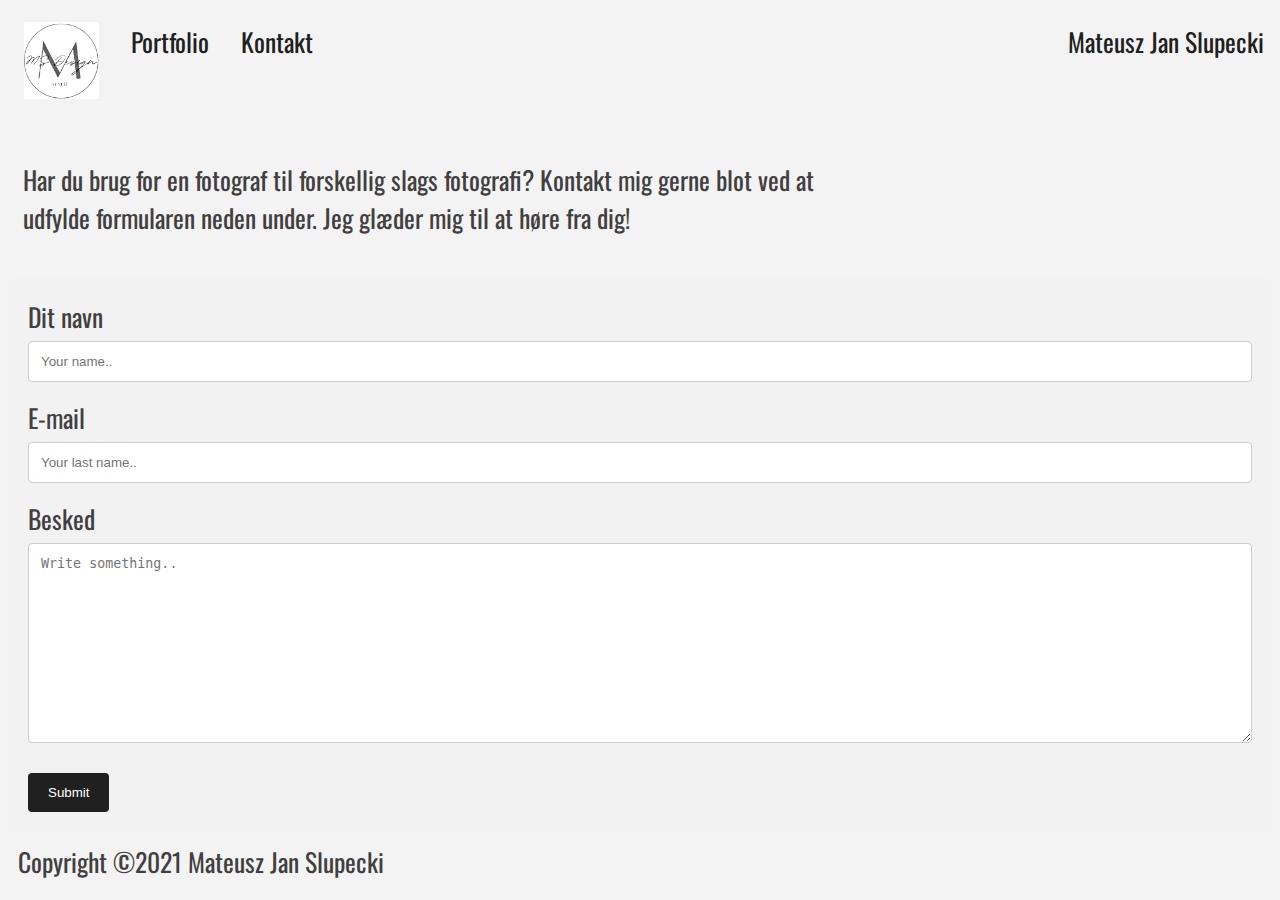
==== kontakt.html @ c122fa90 "asd" ====
<!DOCTYPE html>
<html>

<head>
    <link rel="stylesheet" href="css/layout.css">
    <link rel="stylesheet" href="css/styles.css">
    <link rel="stylesheet" href="css/hr.css">
    <link rel="stylesheet" href="css/contact_form.css">
    <title>Kontakt</title>
    <link rel="preconnect" href="https://fonts.googleapis.com">
    <link rel="preconnect" href="https://fonts.gstatic.com" crossorigin>
    <link href="https://fonts.googleapis.com/css2?family=Oswald:wght@200&display=swap" rel="stylesheet">
</head>

<body>
    <div class="topnav">
        <a href="index.html"><img src="img/logo.jpg"></a>
        <a href="portfolio.html">Portfolio</a>
        <a class="active" href="kontakt.html">Kontakt</a>
        <div style='position:absolute;right:0;'>
            <a>Mateusz Jan Slupecki</a>
        </div>
    </div>
    <div class="row">
        <div class="col-8 col-s-8">
            <p>
                Har du brug for en fotograf til forskellig slags fotografi? Kontakt mig gerne blot ved at udfylde formularen neden under. Jeg glæder mig til at høre fra dig!
            </p>
        </div>
    </div>

    <div class="row">
        <!-- https://www.w3schools.com/howto/howto_css_contact_form.asp -->
        <div class="container">
            <form action="">

                <label for="fname">Dit navn</label>
                <input type="text" id="fname" name="firstname" placeholder="Your name..">

                <label for="lname">E-mail</label>
                <input type="text" id="lname" name="lastname" placeholder="Your last name..">

                <label for="subject">Besked</label>
                <textarea id="subject" name="subject" placeholder="Write something.." style="height:200px"></textarea>

                <input type="submit" value="Submit">

            </form>
        </div>
    </div>
    <footer>Copyright ©2021 Mateusz Jan Slupecki
    </footer>
</body>

</html>
---- css/layout.css ----
/* https://www.w3schools.com/css/css_rwd_mediaqueries.asp */


/* https://www.w3schools.com/css/tryit.asp?filename=tryresponsive_col-s */

* {
    box-sizing: border-box;
}

.row::after {
    content: "";
    clear: both;
    display: table;
}

[class*="col-"] {
    float: left;
    padding: 15px;
}


/* For mobile phones: */

[class*="col-"] {
    width: 100%;
}

@media only screen and (min-width: 1099px) {
    /* For tablets: */
    .col-s-1 {
        width: 8.33%;
    }
    .col-s-2 {
        width: 16.66%;
    }
    .col-s-3 {
        width: 25%;
    }
    .col-s-4 {
        width: 33.33%;
    }
    .col-s-5 {
        width: 41.66%;
    }
    .col-s-6 {
        width: 50%;
    }
    .col-s-7 {
        width: 58.33%;
    }
    .col-s-8 {
        width: 66.66%;
    }
    .col-s-9 {
        width: 75%;
    }
    .col-s-10 {
        width: 83.33%;
    }
    .col-s-11 {
        width: 91.66%;
    }
    .col-s-12 {
        width: 100%;
    }
}

@media only screen and (min-width: 1100px) {
    /* For desktop: */
    .col-1 {
        width: 8.33%;
    }
    .col-2 {
        width: 16.66%;
    }
    .col-3 {
        width: 25%;
    }
    .col-4 {
        width: 33.33%;
    }
    .col-5 {
        width: 41.66%;
    }
    .col-6 {
        width: 50%;
    }
    .col-7 {
        width: 58.33%;
    }
    .col-8 {
        width: 66.66%;
    }
    .col-9 {
        width: 75%;
    }
    .col-10 {
        width: 83.33%;
    }
    .col-11 {
        width: 91.66%;
    }
    .col-12 {
        width: 100%;
    }
}
---- css/styles.css ----
body {
            background-color: #f3f3f3;
            color: #413f3f;
            font-family: 'Oswald', sans-serif;
            font-size: 2vw;
        }

        img {
            max-width: 100%;
            height: auto;
        }

        header {
            padding: 30px;
            text-align: center;
        }

        .topnav {
            overflow: hidden;
        }

        .topnav img {
            height: 3em;
        }

        .topnavn .name {
            float: right;
        }

        a {
            text-decoration: none;
            color: #202020;
            transition: 0.7s;
        }

        a:visited {
            text-decoration: none;
        }

        .topnav a {
            float: left;
            text-align: center;
            padding: 14px 16px;
            text-decoration: none;
        }

        .topnav a:hover {
            color: #807f7f;
        }

        .topnav a.active {
            color: #202020;
        }

        footer {
            padding: 10px;
            text-align: left;
        }
---- css/hr.css ----
/* https://ricardometring.com/horizontal-separator-html-css
 */
hr {
  margin: 13px 0;
}

.hr1 {
  border: 0;
  border-top: 1px solid #CCC;
}

.hr2 {
  border: 0;
  border-top: 1px dashed #CCC;
}

.hr3 {
  border: 0;
  height: 2px;
  background-image: linear-gradient(to right, transparent, #CCC, transparent);  
}

.hr4 {
  border: 0;
  border-top: 1px dashed #CCC;
  border-bottom: 2px solid #CCC;
  height: 3px;
}

.hr5 {
  border: 0;
  border-top: medium double #CCC;
  height: 1px;
  overflow: visible;
  padding: 0;
  color: #CCC;
  text-align: center;
}

.hr5::after {
  content: "¶";
  display: inline-block;
  position: relative;
  top: -0.7em;
  font-size: 1.4em;
  padding: 0 0.3em;
  background: white;
}
---- css/contact_form.css ----
/* Style inputs with type="text", select elements and textareas */
input[type=text], select, textarea {
  width: 100%; /* Full width */
  padding: 12px; /* Some padding */ 
  border: 1px solid #ccc; /* Gray border */
  border-radius: 4px; /* Rounded borders */
  box-sizing: border-box; /* Make sure that padding and width stays in place */
  margin-top: 6px; /* Add a top margin */
  margin-bottom: 16px; /* Bottom margin */
  resize: vertical /* Allow the user to vertically resize the textarea (not horizontally) */
}

/* Style the submit button with a specific background color etc */
input[type=submit] {
  background-color: #202020;
  color: white;
  padding: 12px 20px;
  border: none;
  border-radius: 4px;
  cursor: pointer;
  transition: 0.5s;
}

/* When moving the mouse over the submit button, add a darker green color */
input[type=submit]:hover {
  background-color: #807f7f;
}

/* Add a background color and some padding around the form */
.container {
  border-radius: 5px;
  background-color: #f2f2f2;
  padding: 20px;
}
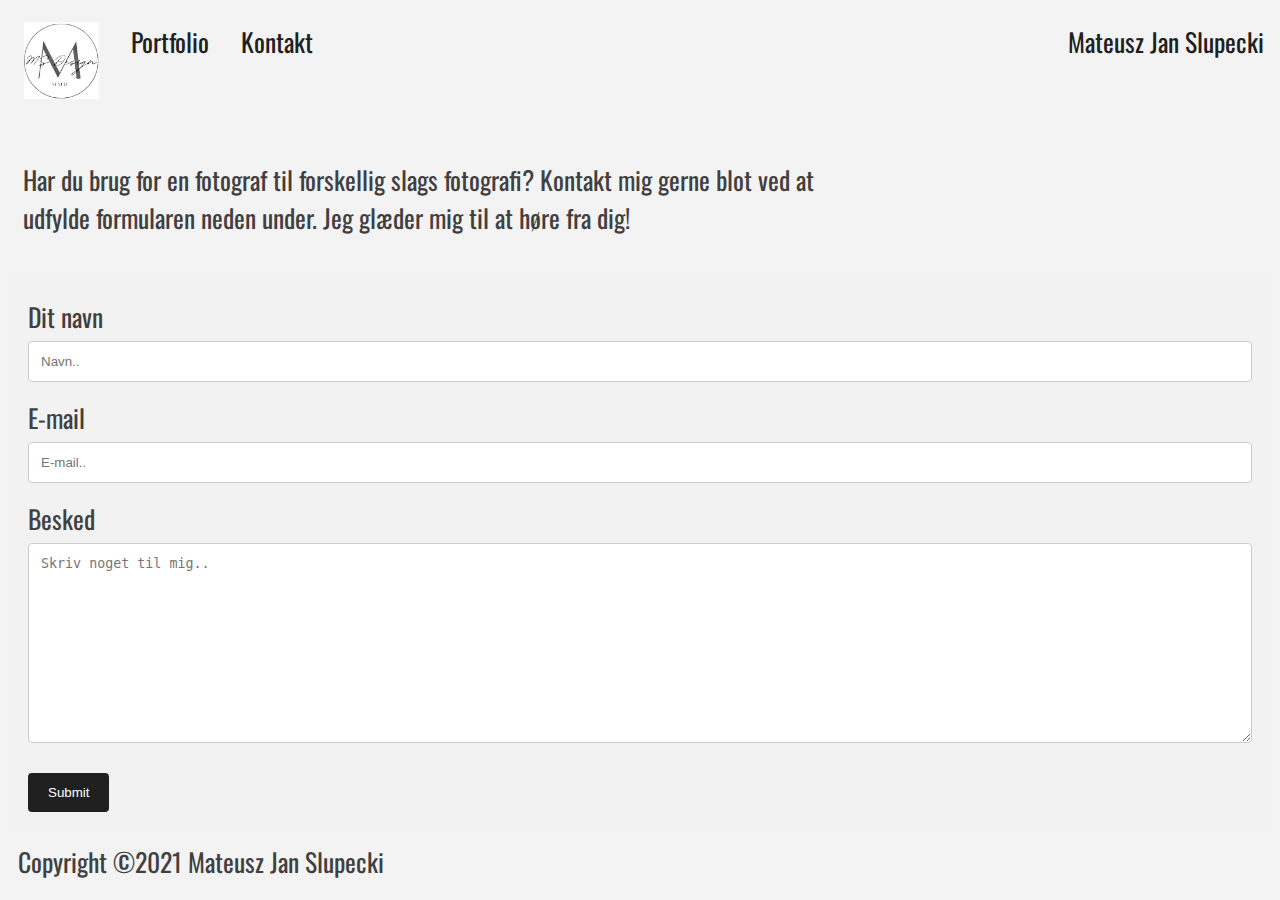
==== commit b2eb67a3: "asd" ====
--- a/kontakt.html
+++ b/kontakt.html
@@ -35,13 +35,13 @@
             <form action="">
 
                 <label for="fname">Dit navn</label>
-                <input type="text" id="fname" name="firstname" placeholder="Your name..">
+                <input type="text" id="fname" name="firstname" placeholder="Navn..">
 
                 <label for="lname">E-mail</label>
-                <input type="text" id="lname" name="lastname" placeholder="Your last name..">
+                <input type="text" id="lname" name="lastname" placeholder="E-mail..">
 
                 <label for="subject">Besked</label>
-                <textarea id="subject" name="subject" placeholder="Write something.." style="height:200px"></textarea>
+                <textarea id="subject" name="subject" placeholder="Skriv noget til mig.." style="height:200px"></textarea>
 
                 <input type="submit" value="Submit">
 
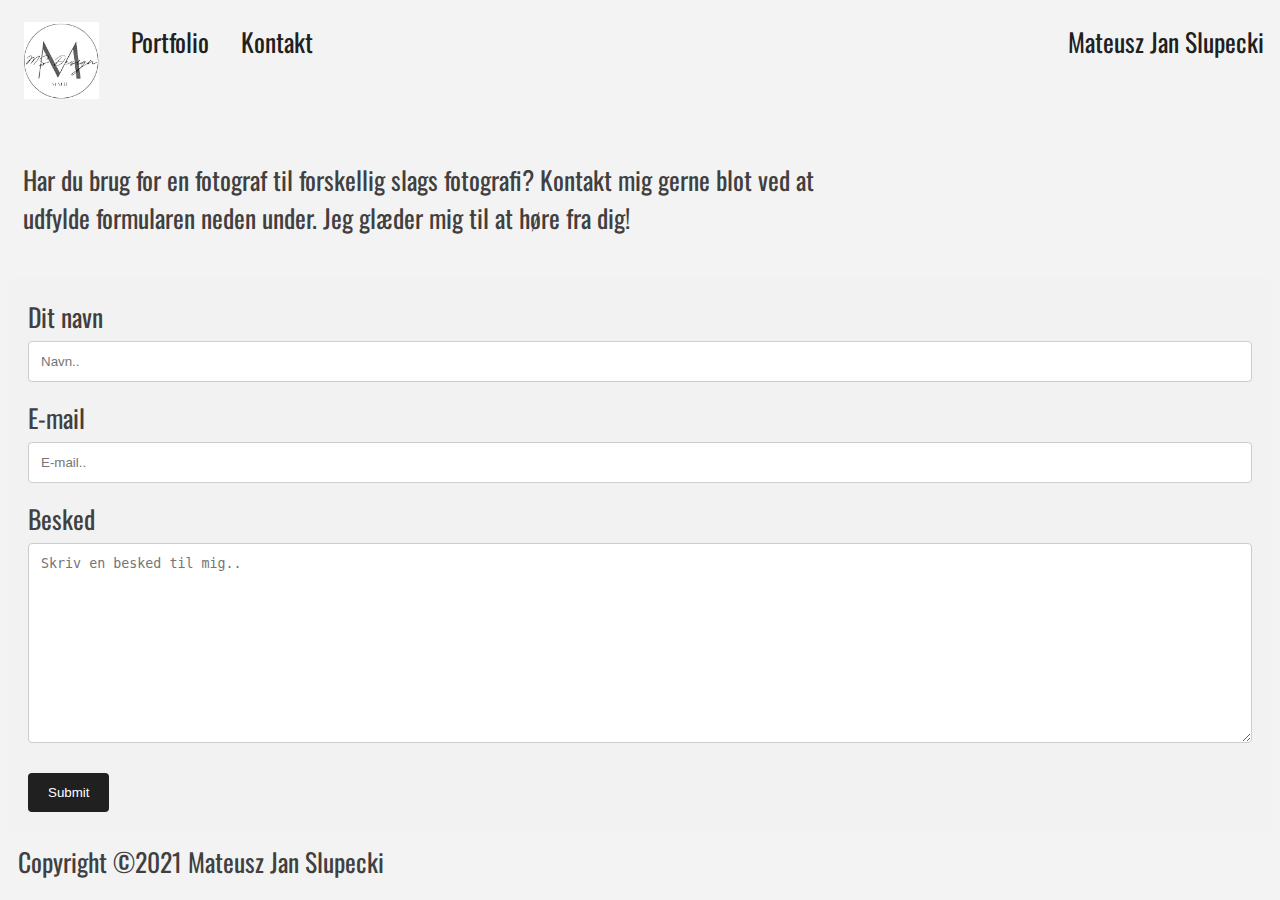
==== commit 21ec0074: "asd" ====
--- a/kontakt.html
+++ b/kontakt.html
@@ -41,7 +41,7 @@
                 <input type="text" id="lname" name="lastname" placeholder="E-mail..">
 
                 <label for="subject">Besked</label>
-                <textarea id="subject" name="subject" placeholder="Skriv noget til mig.." style="height:200px"></textarea>
+                <textarea id="subject" name="subject" placeholder="Skriv en besked til mig.." style="height:200px"></textarea>
 
                 <input type="submit" value="Submit">
 
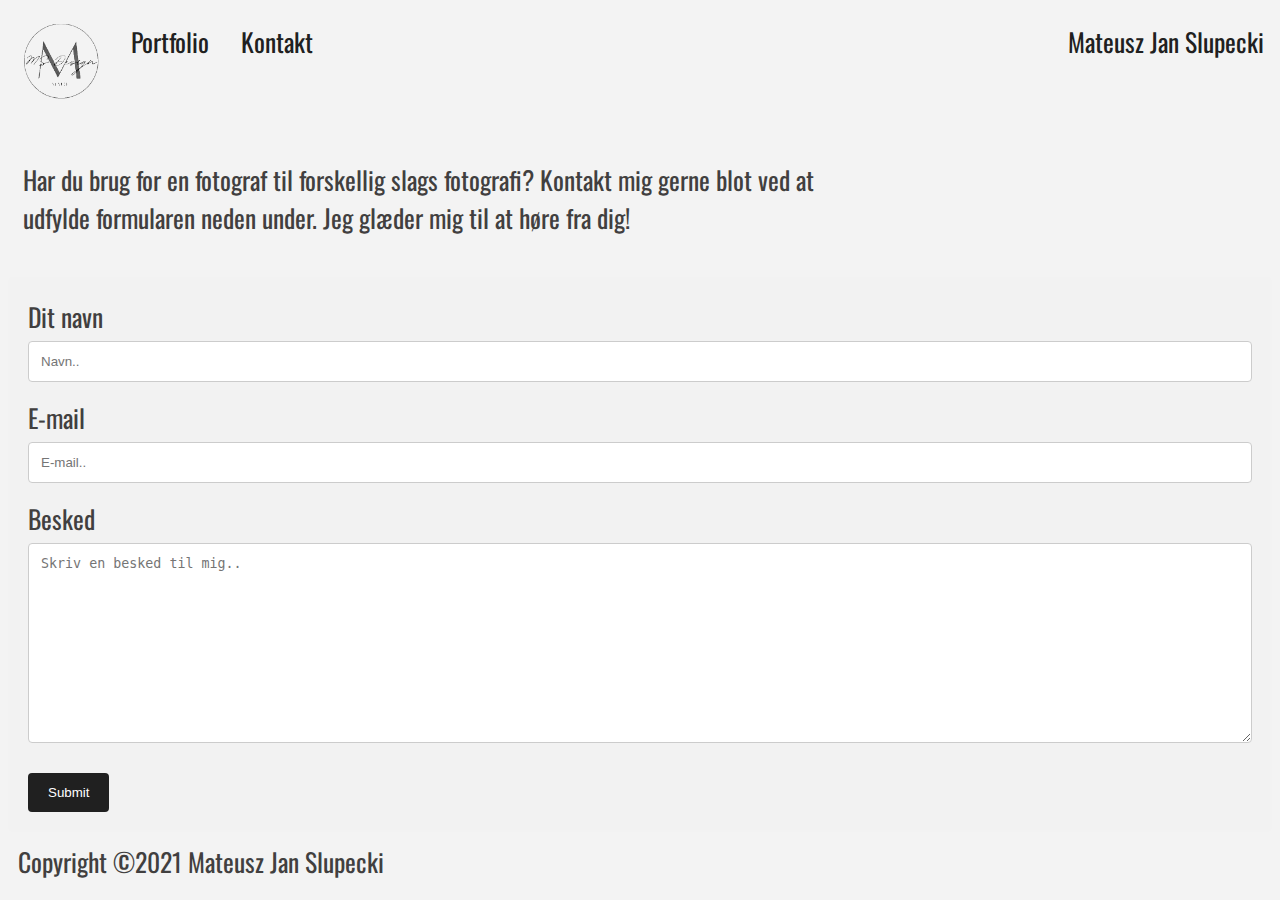
==== commit 0dc2e8a2: "asd" ====
--- a/kontakt.html
+++ b/kontakt.html
@@ -14,7 +14,7 @@
 
 <body>
     <div class="topnav">
-        <a href="index.html"><img src="img/logo.jpg"></a>
+        <a href="index.html"><img src="img/logo.png"></a>
         <a href="portfolio.html">Portfolio</a>
         <a class="active" href="kontakt.html">Kontakt</a>
         <div style='position:absolute;right:0;'>
